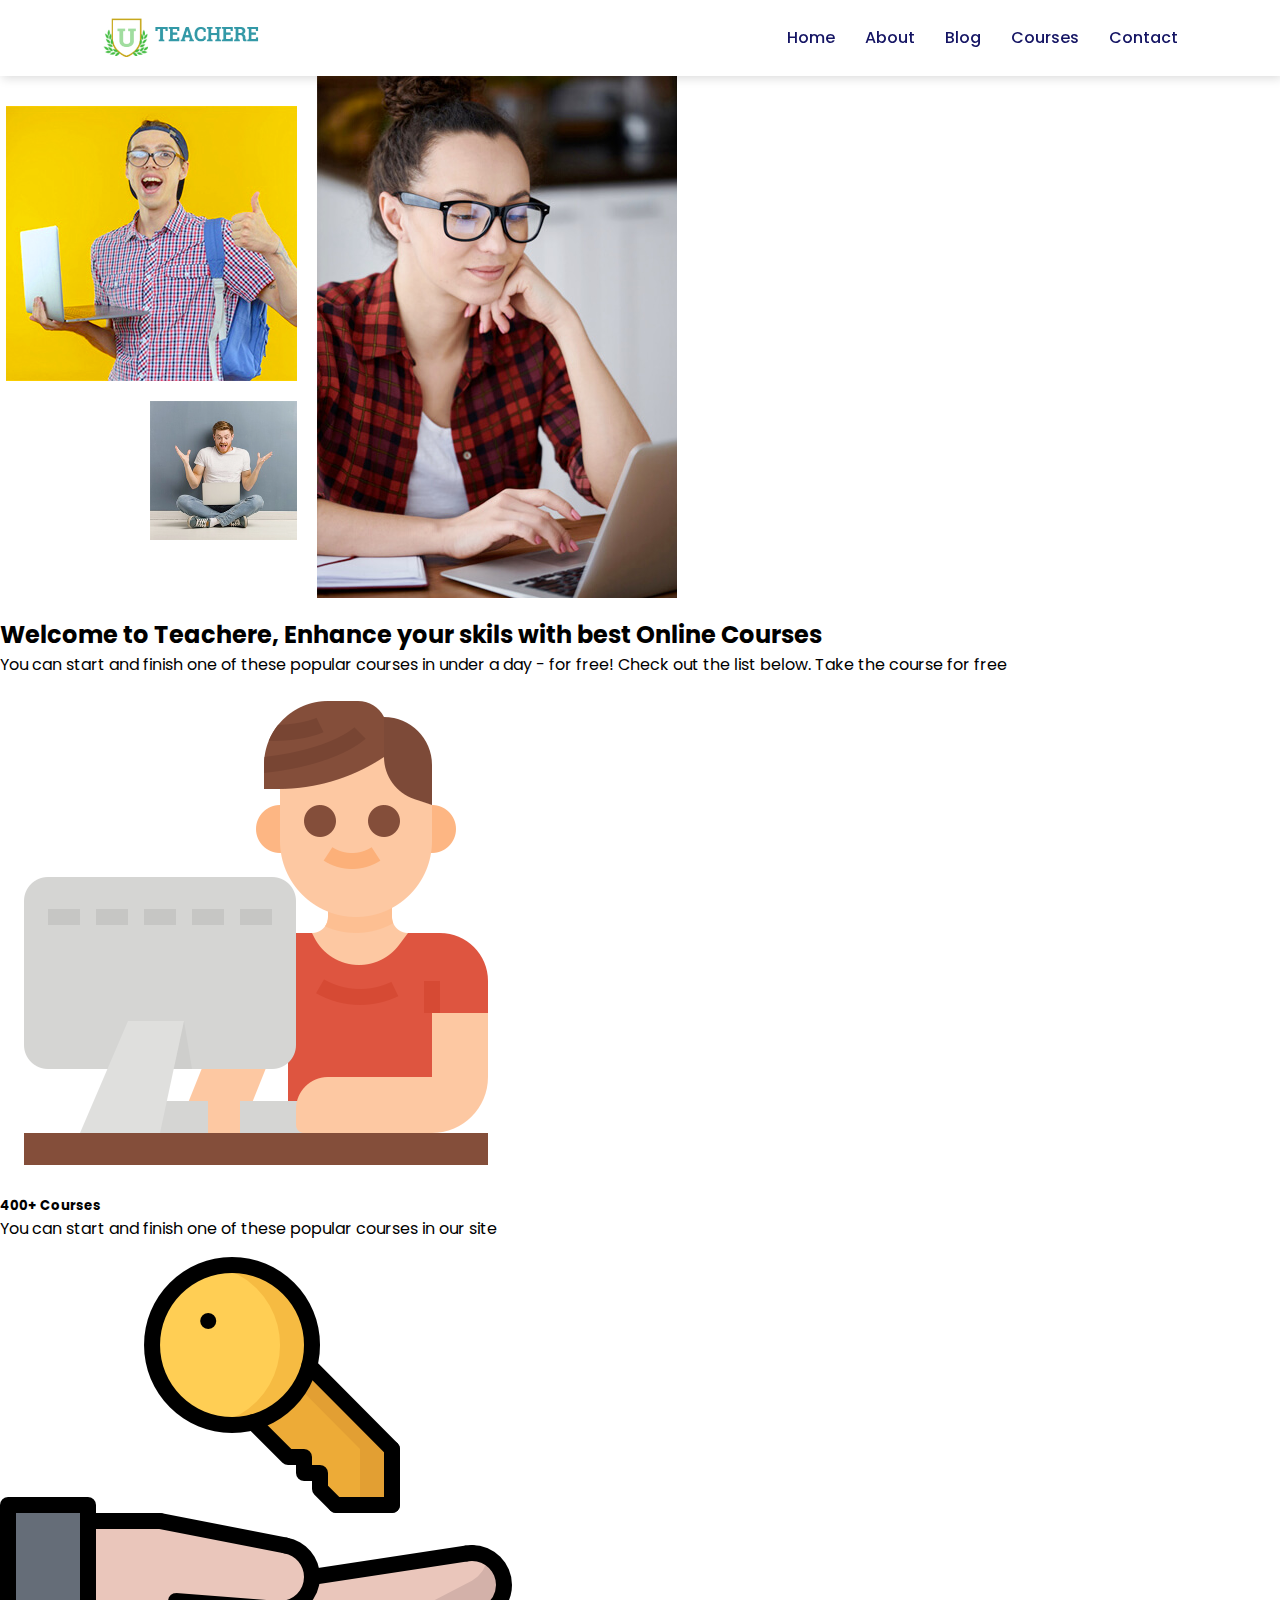
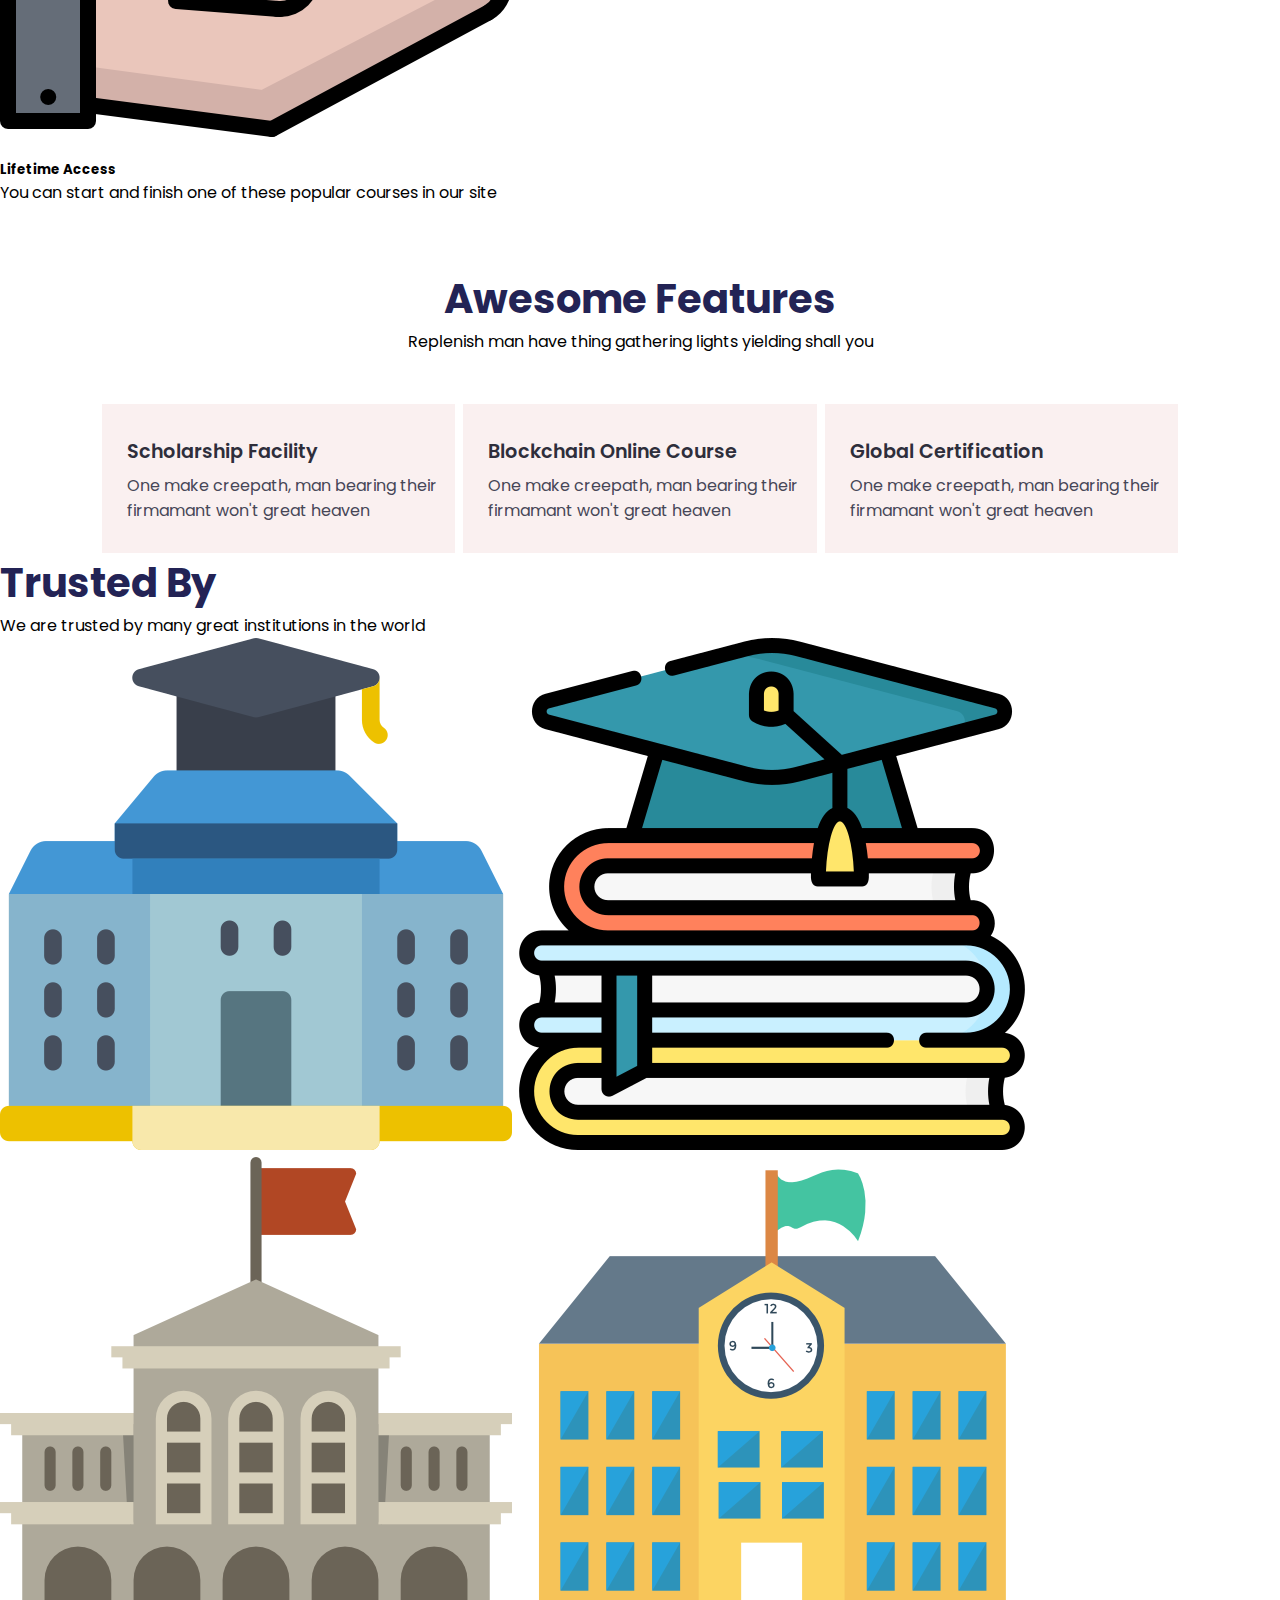
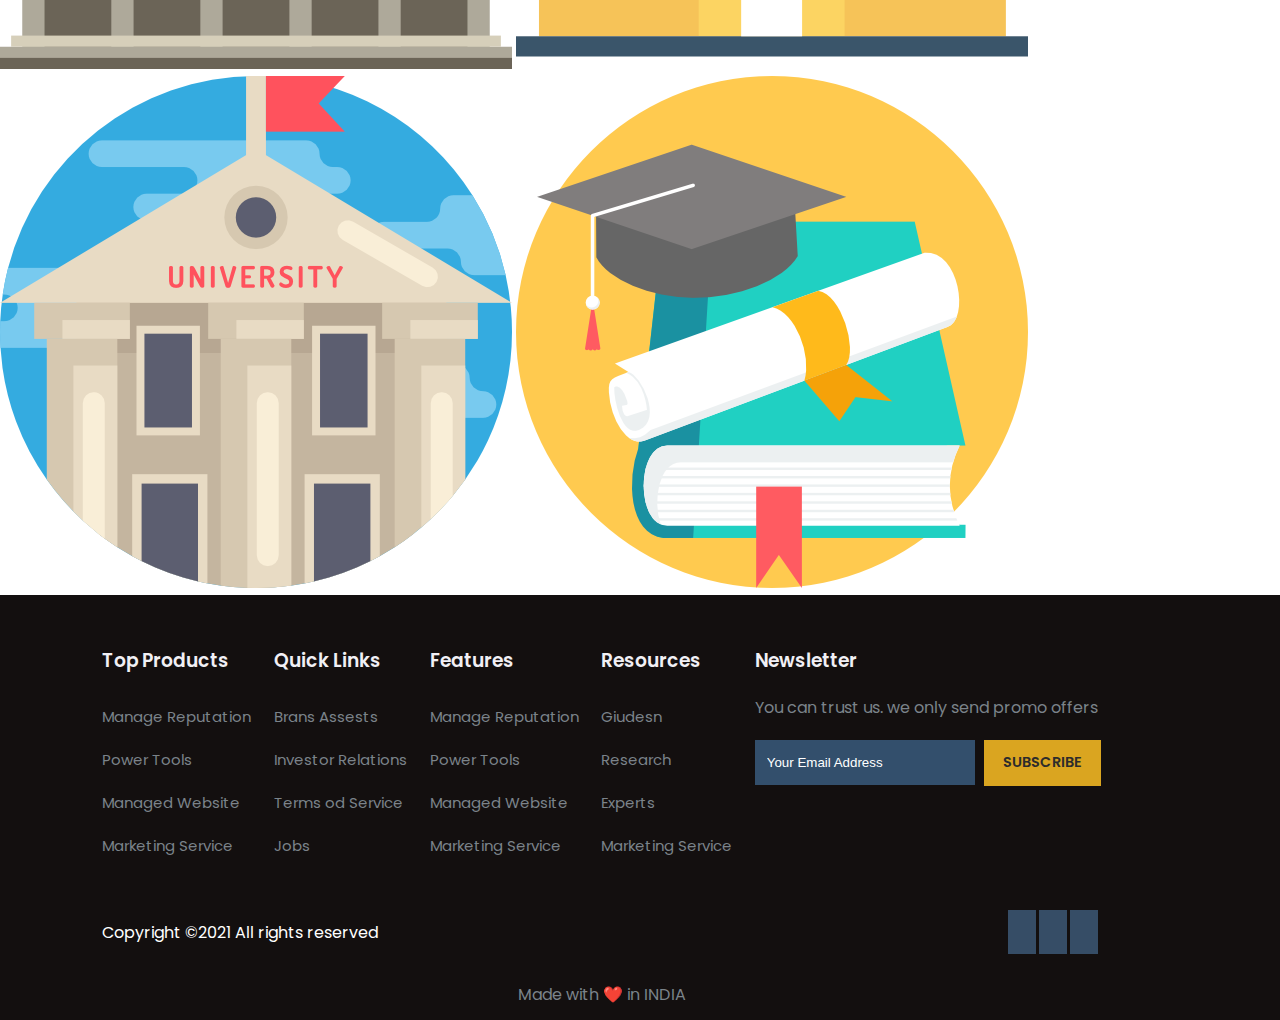
==== about.html @ ff00abf5 "Add files via upload" ====
<!DOCTYPE html>
<html lang="en">
  <head>
    <meta charset="UTF-8" />
    <meta http-equiv="X-UA-Compatible" content="IE=edge" />
    <meta name="viewport" content="width=device-width, initial-scale=1.0" />
    <title>About Us</title>
    <link rel="stylesheet" href="style.css" />
    <link rel="shortcut icon" href="./images/aboutus.png" type="image/x-icon" />
    <link
      rel="stylesheet"
      href="https://pro.fontawesome.com/releases/v5.10.0/css/all.css"
      integrity="sha384-AYmEC3Yw5cVb3ZcuHtOA93w35dYTsvhLPVnYs9eStHfGJvOvKxVfELGroGkvsg+p"
      crossorigin="anonymous"
    />
    <script
      src="https://code.jquery.com/jquery-3.6.0.min.js"
      integrity="sha256-/xUj+3OJU5yExlq6GSYGSHk7tPXikynS7ogEvDej/m4="
      crossorigin="anonymous"
    ></script>
  </head>
  <body>
    <!-- Navigation -->
    <nav>
      <img src="./images/logo.jpg" alt="logo" />
      <div class="navigation">
        <ul>
          <i id="menu-close" class="fas fa-times"></i>
          <li><a href="index.html">Home</a></li>
          <li><a class="active" href="about.html">About</a></li>
          <li><a href="blog.html">Blog</a></li>
          <li><a href="course.html">Courses</a></li>
          <li><a href="contact.html">Contact</a></li>
        </ul>
        <img id="menu-btn" src="./images/menu.png" alt="" />
      </div>
    </nav>

    <!-- Home -->
    <section id="about-home">
      <h2>About Teachere</h2>
    </section>
    <section id="about-container">
      <div class="about-img">
        <img src="./images/a.png" alt="" />
      </div>
      <div class="about-text">
        <h2>
          Welcome to Teachere, Enhance your skils with best Online Courses
        </h2>
        <p>
          You can start and finish one of these popular courses in under a day -
          for free! Check out the list below. Take the course for free
        </p>
        <div class="about-fe">
          <img src="./images/fe1.png" alt="" />
          <div class="fe-text">
            <h5>400+ Courses</h5>
            <p>
              You can start and finish one of these popular courses in our site
            </p>
          </div>
        </div>
        <div class="about-fe">
          <img src="./images/fe2.png" alt="" />
          <div class="fe-text">
            <h5>Lifetime Access</h5>
            <p>
              You can start and finish one of these popular courses in our site
            </p>
          </div>
        </div>
      </div>
    </section>
    <!-- Features -->

    <section id="features">
      <h1>Awesome Features</h1>
      <p>Replenish man have thing gathering lights yielding shall you</p>
      <div class="fea-base">
        <div class="fea-box">
          <i class="fas fa-graduation-cap"></i>
          <h3>Scholarship Facility</h3>
          <p>
            One make creepath, man bearing their firmamant won't great heaven
          </p>
        </div>
        <div class="fea-box">
          <i class="fas fa-file-certificate"></i>
          <h3>Blockchain Online Course</h3>
          <p>
            One make creepath, man bearing their firmamant won't great heaven
          </p>
        </div>
        <div class="fea-box">
          <i class="fas fa-award"></i>
          <h3>Global Certification</h3>
          <p>
            One make creepath, man bearing their firmamant won't great heaven
          </p>
        </div>
      </div>
    </section>
    <!-- Trusted By -->
    <section id="trust">
      <h1>Trusted By</h1>
      <p>We are trusted by many great institutions in the world</p>
      <div class="trust-img">
        <img src="./images/trust (1).png" alt="" />
        <img src="./images/trust (2).png" alt="" />
        <img src="./images/trust (3).png" alt="" />
        <img src="./images/trust (4).png" alt="" />
        <img src="./images/trust (5).png" alt="" />
        <img src="./images/trust (6).png" alt="" />
      </div>
    </section>

    <!-- Footer -->
    <footer>
      <div class="footer-col">
        <h3>Top Products</h3>
        <li>Manage Reputation</li>
        <li>Power Tools</li>
        <li>Managed Website</li>
        <li>Marketing Service</li>
      </div>
      <div class="footer-col">
        <h3>Quick Links</h3>
        <li>Brans Assests</li>
        <li>Investor Relations</li>
        <li>Terms od Service</li>
        <li>Jobs</li>
      </div>
      <div class="footer-col">
        <h3>Features</h3>
        <li>Manage Reputation</li>
        <li>Power Tools</li>
        <li>Managed Website</li>
        <li>Marketing Service</li>
      </div>
      <div class="footer-col">
        <h3>Resources</h3>
        <li>Giudesn</li>
        <li>Research</li>
        <li>Experts</li>
        <li>Marketing Service</li>
      </div>
      <div class="footer-col">
        <h3>Newsletter</h3>
        <p>You can trust us. we only send promo offers</p>
        <div class="subscribe">
          <input type="email" placeholder="Your Email Address" name="" id="" />
          <a href="#" class="yellow">SUBSCRIBE</a>
        </div>
      </div>

      <div class="copyright">
        <p>Copyright ©2021 All rights reserved</p>

        <div class="pro-links">
          <i class="fab fa-facebook-f"></i>
          <i class="fab fa-instagram"></i>
          <i class="fab fa-linkedin-in"></i>
        </div>
      </div>
      <p class="last">Made with ❤️ in INDIA</p>
    </footer>
    <script>
      $("#menu-btn").click(function () {
        $("nav .navigation ul").addClass("active");
      });
      $("#menu-close").click(function () {
        $("nav .navigation ul").removeClass("active");
      });
    </script>
  </body>
</html>
---- style.css ----
@import url("https://fonts.googleapis.com/css2?family=Poppins:wght@200;300;400;500;600;700&display=swap");

* {
  margin: 0;
  padding: 0;
  box-sizing: border-box;
}

body {
  font-family: "Poppins", sans-serif;
}

/*  Global Tags */

h1 {
  font-size: 2.5rem;
  font-weight: 700;
  color: rgb(35, 35, 85);
}
span {
  font-size: 0.9rem;
  color: #757373;
}
h6 {
  font-size: 1.1rem;
  color: rgb(24, 24, 49);
}

/* ============= NAVIGATION ============== */

nav {
  display: flex;
  justify-content: space-between;
  align-items: center;
  padding: 1vw 8vw;
  box-shadow: 2px 2px 10px rgba(0, 0, 0, 0.15);
  position: fixed;
  width: 100%;
  background-color: #fff;
  z-index: 1;
}
nav img {
  width: 160px;
  height: 50px;
  cursor: pointer;
}
nav .navigation {
  display: flex;
}
#menu-btn {
  width: 30px;
  height: 30px;
  display: none;
}
#menu-close {
  display: none;
}
nav .navigation ul {
  display: flex;
  justify-content: flex-end;
  align-items: center;
  list-style-type: none;
}
nav .navigation ul li {
  margin-left: 30px;
}
nav .navigation ul li a {
  text-decoration: none;
  color: rgb(21, 21, 100);
  font-size: 16px;
  font-weight: 500;
  transition: 0.3s ease;
}
nav .navigation ul li a:hover {
  color: goldenrod;
}
/* ============= NAVIGATION ============== */

/* ============= HOME ============== */

#home {
  background-image: linear-gradient(rgba(9, 5, 54, 0.3), rgba(5, 4, 46, 0.7)),
    url("./images/back.jpg");
  width: 100%;
  height: 100vh;
  background-size: cover;
  background-position: center;
  display: flex;
  flex-direction: column;
  justify-content: center;
  align-items: center;
  text-align: center;
  padding-top: 40px;
}
#home h2 {
  color: white;
  font-size: 2.2rem;
  letter-spacing: 1px;
}
#home p {
  width: 44%;
  color: white;
  font-size: 0.9rem;
  line-height: 25px;
}
#home .btn {
  margin-top: 30px;
}
#home a {
  text-decoration: none;
  font-size: 0.9rem;
  padding: 13px 35px;
  background-color: white;
  font-weight: 600;
  border-radius: 5px;
  margin: 0 5px;
}
#home a.blue {
  color: #fff;
  transition: 0.3s ease;
  background-color: rgb(21, 21, 100);
}
#home a.blue:hover {
  color: rgb(21, 21, 100);
  background: #fff;
}
#home a.yellow {
  color: #fff;
  transition: 0.3s ease;
  background-color: goldenrod;
}
#home a.yellow:hover {
  color: #daa520;
  background: #fff;
}
/* ============= HOME ============== */

/* ============= FEATURES ============== */

#features {
  padding: 5vw 8vw 0 8vw;
  text-align: center;
}

#features .fea-base {
  display: grid;
  grid-template-columns: repeat(auto-fit, minmax(320px, 0.5fr));
  grid-gap: 0.5rem;
  margin-top: 50px;
}
#features .fea-base .fea-box {
  padding: 20px 0 30px 25px;
  max-width: 370px;
}
#features .fea-box {
  background-color: #faf0f0;
  text-align: start;
}
#features .fea-box i {
  font-size: 2.3rem;
  color: rgb(44, 44, 80);
}
#features .fea-box h3 {
  font-size: 1.2rem;
  font-weight: 600;
  color: rgb(46, 46, 59);
  padding: 13px 0 7px 0;
}
#features .fea-box p {
  font-size: 1rem;
  font-weight: 400;
  color: rgb(70, 70, 87);
}

/* ============= FEATURES ============== */

/* ============= COURSES ============== */
#course {
  padding: 8vw 8vw 8vw 8vw;
  text-align: center;
}
#course .course-box {
  display: grid;
  grid-template-columns: repeat(auto-fit, minmax(320px, 1fr));
  grid-gap: 1rem;
  margin-top: 50px;
}
#course .courses {
  text-align: start;
  background: #faf0f0;
  height: 100%;
  position: relative;
}
#course .courses img {
  width: 100%;
  height: 60%;
  background-size: cover;
  background-position: center;
}
#course .courses .details {
  padding: 15px 15px 0 15px;
}
#course .courses .details i {
  color: #fdbd0b;
  font-size: 0.9rem;
}
#course .courses .cost {
  background-color: rgb(74, 74, 136);
  color: white;
  border-radius: 50%;
  width: 70px;
  padding: 23px 60px 23px 15px;
  position: absolute;
  right: 15px;
  bottom: 115px;
}
/* ============= COURSES ============== */

/* ============= REGISTRATION ============== */

#registration {
  padding: 6vw 8vw 6vw 8vw;
  background-image: linear-gradient(
      rgba(99, 112, 168, 0.5),
      rgba(81, 91, 233, 0.5)
    ),
    url("./images/signup.jpg");
  width: 100%;
  height: 100%;
  background-size: cover;
  background-position: center;
  display: flex;
  justify-content: space-between;
  align-items: center;
  /* margin-top: 100px; */
}
#registration .reminder {
  color: white;
}
#registration .reminder h1 {
  color: white;
}
#registration .reminder .time {
  display: flex;
  margin-top: 40px;
}
#registration .reminder .time .date {
  text-align: center;
  padding: 13px 33px;
  background: rgba(255, 255, 255, 0.25);
  backdrop-filter: blur(4px);
  box-shadow: 0 8px 32px 0 rgba(31, 38, 135, 0.37);
  border-radius: 10px;
  margin: 0 5px 10px 5px;
  border: 1px solid rgba(255, 255, 255, 0.18);
  font-size: 1.1rem;
  font-weight: 600;
}

#registration .form {
  background: white;
  border-radius: 8px;
  display: flex;
  flex-direction: column;
  padding: 40px;
  box-shadow: 0 8px 32px 0 rgba(31, 38, 135, 0.37);
}

#registration .form input {
  margin: 15px 0;
  padding: 15px 10px;
  border: 2px solid rgb(84, 40, 241);
  outline: none;
}

#registration .form input::placeholder {
  color: #413c3c;
  font-weight: 500;
  font-size: 0.9rem;
}

#registration .form .btn {
  margin-top: 20px;
}

#registration .form a.yellow {
  text-decoration: none;
  font-size: 0.9rem;
  padding: 13px 35px;
  background-color: white;
  font-weight: 600;
  border-radius: 5px;
  color: #fff;
  transition: 0.3s ease;
  background-color: goldenrod;
}
#registration .form a.yellow:hover {
  color: #daa520;
  background: #fff;
}
/* ============= REGISTRATION ============== */

/* ============= EXPERTS ============== */

#experts {
  padding: 8vw 8vw 6vw 8vw;
  text-align: center;
  margin-bottom: 50px;
}
#experts .expert-box {
  display: grid;
  grid-template-columns: repeat(auto-fit, minmax(250px, 1fr));
  grid-gap: 1.5rem;
  margin-top: 50px;
}
#experts .expert-box .profile {
  box-shadow: 0 0 5px 0px #c2bdbd;
  padding: 30px 10px 30px;
  background: rgb(245, 239, 239);
  border-radius: 11px;
}

#experts .expert-box .profile img {
  transition: 0.7s all ease-in-out;
}
#experts .expert-box .profile:hover img {
  transform: scale(1.1);
}
#experts .expert-box .profile .pro-links {
  margin-top: 10px;
}
.pro-links i {
  font-size: 20px;
  border: 2px solid rgb(21, 21, 100);
  padding: 8px 14px;
  margin-right: 3px;
  cursor: pointer;
  transition: 0.3s ease-in-out;
}
.pro-links i:hover {
  background: rgb(21, 21, 100);
  color: white;
}
/* ============= EXPERTS ============== */

/* ============= FOOTER ============== */

footer {
  padding: 4vw 14vw 1vw 8vw;
  /* background-color: #101c32; */
  background-color: rgb(19, 15, 15);
  display: flex;
  justify-content: space-between;
  align-items: flex-start;
  flex-wrap: wrap;
}
footer .footer-col {
  padding-bottom: 40px;
}
footer h3 {
  color: rgb(241, 240, 245);
  font-weight: 600;
  padding-bottom: 20px;
}
footer li {
  list-style-type: none;
  color: #7b838a;
  padding: 10px 0;
  font-size: 15px;
  cursor: pointer;
  transition: 0.3s ease-in-out;
}
footer li:hover {
  color: rgb(241, 240, 245);
}
footer p {
  color: #7b838a;
}
footer .subscribe {
  margin-top: 20px;
}
footer input {
  width: 220px;
  padding: 15px 12px;
  background: #334f6c;
  /* background: rgb(101, 28, 196); */
  border: none;
  outline: none;
  color: white;
  margin-right: 5px;
}
footer input::placeholder {
  color: white;
}
footer .subscribe a {
  text-decoration: none;
  font-size: 0.9rem;
  padding: 12px 19px 14px;
  background-color: white;
  font-weight: 600;
}
footer .subscribe a.yellow {
  color: #2c2c2c;
  transition: 0.3s ease;
  background-color: #daa520;
}
footer .subscribe a.yellow:hover {
  color: rgb(21, 21, 100);
  background: #fff;
}
footer .copyright {
  margin-top: 10px;
  display: flex;
  justify-content: space-between;
  align-items: center;
  width: 100%;
  flex-wrap: wrap;
  margin-bottom: 35px;
}

footer .copyright p {
  color: white;
}
footer .last {
  text-align: center;
  width: 100%;
}
footer .copyright .pro-links {
  margin-top: 0px;
}
footer .copyright .pro-links i {
  background-color: #364d66;
  color: white;
  border: none;
}
footer .copyright .pro-links i:hover {
  background: #fdc93b;
  color: #2c2c2c;
}
/* ============= FOOTER ============== */

/* ============= RESPONSIVE ============== */

@media (max-width: 769px) {
  nav {
    padding: 15px 20px;
  }
  #menu-btn {
    display: initial;
  }
  #menu-close {
    display: initial;
    font-size: 1.6rem;
    color: white;
    padding: 30px 0 20px 20px;
  }
  nav .navigation ul {
    display: flex;
    flex-direction: column;
    justify-content: flex-start;
    align-items: flex-start;
    position: absolute;
    top: 0;
    right: -220px;
    width: 220px;
    height: 100vh;
    background-color: rgba(17, 20, 104, 0.45);
    backdrop-filter: blur(4.5px);
    border: 1px solid rgba(255, 255, 255, 0.18);
    transition: 0.3s ease;
  }
  nav .navigation ul.active {
    right: 0;
  }

  nav .navigation ul li {
    padding: 20px 0 20px 40px;
    margin-left: 0;
  }
  nav .navigation ul li a {
    color: white;
  }
  #home p {
    width: 88%;
  }
  #home {
    padding-top: 0px;
  }
  #features {
    padding: 8vw 4vw 0 4vw;
  }
  #course {
    padding: 8vw 4vw 6vw 5vw;
  }
  #registration {
    padding: 6vw 4vw 6vw 4vw;
    margin-top: 4vw;
  }
  #registration .reminder .time {
    display: flex;
    flex-wrap: wrap;
    margin-top: 40px;
  }
  #experts {
    padding: 8vw 8vw 2vw 8vw;
    text-align: center;
  }
  footer .footer-col {
    padding-bottom: 40px;
    margin-left: 10px;
  }
}

@media (max-width: 475px) {
  #registration {
    display: flex;
    flex-direction: column;
    justify-content: center;
    align-items: center;
    text-align: center;
  }
  #registration .reminder .time {
    display: flex;
    flex-wrap: wrap;
    justify-content: center;
    align-items: center;
    margin-top: 20px;
    margin-bottom: 20px;
  }
  footer input {
    margin-bottom: 20px;
  }
  footer .copyright p {
    margin-bottom: 12px;
  }
  footer {
    padding: 8vw 14vw 1vw 8vw;
  }
  #features .fea-base {
    display: grid;
    grid-template-columns: repeat(auto-fit, minmax(330px, 0.8fr));
    grid-gap: 0.5rem;
    margin-top: 50px;
  }
  #features .fea-base .fea-box {
    padding: 20px 0 22px 25px;
    max-width: 370px;
  }
}

/* ============= RESPONSIVE ============== */
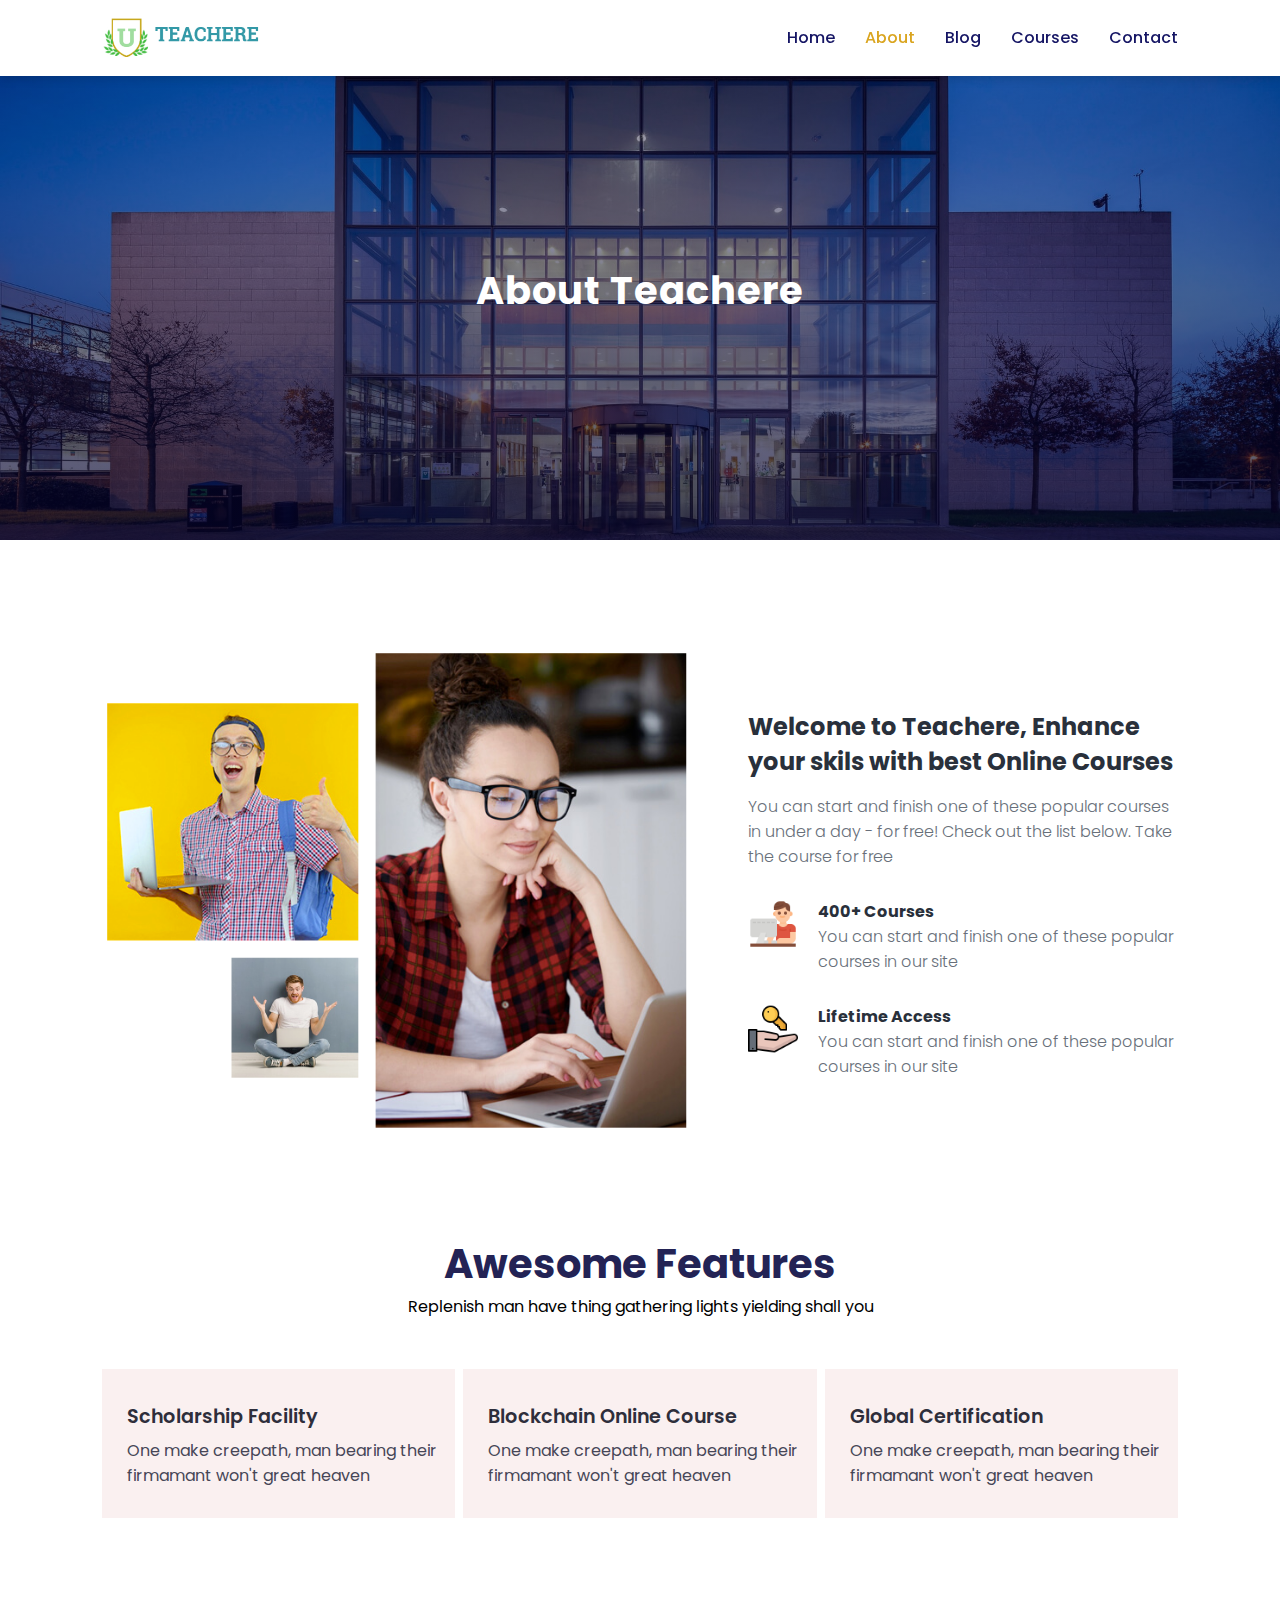
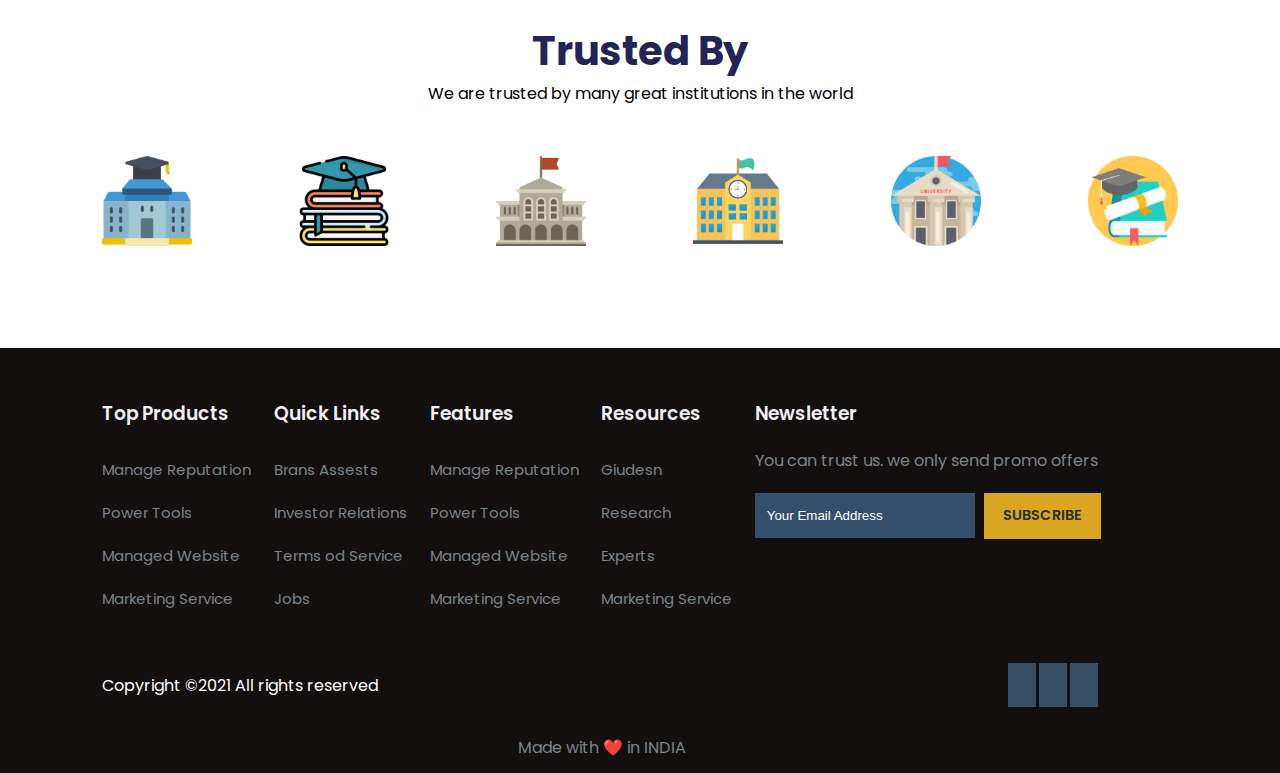
==== commit 54cc306e: "Update about.html" ====
--- a/about.html
+++ b/about.html
@@ -6,7 +6,7 @@
     <meta name="viewport" content="width=device-width, initial-scale=1.0" />
     <title>About Us</title>
     <link rel="stylesheet" href="style.css" />
-    <link rel="shortcut icon" href="./images/aboutus.png" type="image/x-icon" />
+    <link rel="shortcut icon" href="./images/university.png" type="image/x-icon" />
     <link
       rel="stylesheet"
       href="https://pro.fontawesome.com/releases/v5.10.0/css/all.css"
--- a/style.css
+++ b/style.css
@@ -71,9 +71,11 @@
   font-weight: 500;
   transition: 0.3s ease;
 }
-nav .navigation ul li a:hover {
+nav .navigation ul li a:hover,
+nav .navigation ul li a.active {
   color: goldenrod;
 }
+
 /* ============= NAVIGATION ============== */
 
 /* ============= HOME ============== */
@@ -549,3 +551,242 @@
 }
 
 /* ============= RESPONSIVE ============== */
+
+/* ***************************************** ABOUT US PAGE ***************************************** */
+
+/* ============= HOME ============== */
+
+#about-home {
+  background-image: linear-gradient(rgba(9, 5, 54, 0.3), rgba(5, 4, 46, 0.7)),
+    url("./images/back1.jpg");
+  width: 100%;
+  height: 60vh;
+  background-size: cover;
+  background-position: center;
+  display: flex;
+  flex-direction: column;
+  justify-content: center;
+  align-items: center;
+  text-align: center;
+  padding-top: 40px;
+}
+#about-home h2 {
+  color: white;
+  font-size: 2.4rem;
+  letter-spacing: 1px;
+}
+#about-container {
+  display: flex;
+  align-items: center;
+  padding: 8vw 8vw 2vw 8vw;
+}
+#about-container .about-img {
+  width: 60%;
+  padding-right: 60px;
+}
+#about-container .about-img img {
+  width: 100%;
+}
+#about-container .about-text {
+  width: 40%;
+}
+#about-container .about-text h2 {
+  color: #29303b;
+  padding-bottom: 15px;
+}
+#about-container .about-text p {
+  color: #686f7a;
+  font-weight: 300;
+}
+#about-container .about-text .about-fe {
+  display: flex;
+  justify-content: space-between;
+  align-items: flex-start;
+  margin-top: 30px;
+}
+#about-container .about-text .about-fe img {
+  width: 50px;
+  background-size: cover;
+  background-position: center;
+  margin-right: 20px;
+}
+#about-container .about-text .about-fe .fe-text {
+  width: 90%;
+}
+#about-container .about-text .about-fe .fe-text h5 {
+  font-size: 16px;
+  color: #29303b;
+}
+/* ============= HOME ============== */
+
+/* ============= TRUST ============== */
+#trust {
+  text-align: center;
+  padding: 8vw;
+}
+#trust .trust-img {
+  margin-top: 50px;
+  display: flex;
+  justify-content: space-between;
+  align-items: center;
+}
+#trust .trust-img img {
+  width: 90px;
+  height: auto;
+}
+/* ============= TRUST ============== */
+
+/* ============= RESPONSIVE ============== */
+
+@media (max-width: 769px) {
+  #about-container {
+    padding: 8vw 4vw 2vw 5vw;
+  }
+  #about-container .about-img {
+    padding-right: 30px;
+  }
+  #trust .trust-img img {
+    width: 70px;
+  }
+}
+
+@media (max-width: 475px) {
+  #about-container {
+    flex-direction: column-reverse;
+  }
+  #about-container .about-img {
+    width: 100%;
+    margin-top: 30px;
+  }
+  #about-container .about-text {
+    width: 95%;
+    margin-top: 20px;
+  }
+  #trust .trust-img {
+    margin-top: 40px;
+    display: flex;
+    justify-content: center;
+    align-items: center;
+    flex-wrap: wrap;
+  }
+  #trust .trust-img img {
+    width: 60px;
+    margin: 10px 15px;
+    height: auto;
+  }
+}
+/* ============= RESPONSIVE ============== */
+
+/* ***************************************** ABOUT US PAGE ***************************************** */
+
+/* ***************************************** BLOG PAGE ***************************************** */
+
+#blog-container {
+  display: flex;
+  align-items: flex-start;
+  justify-content: space-between;
+  padding: 8vw 8vw 4vw;
+}
+#blog-container .blogs {
+  width: 60%;
+}
+
+#blog-container .blogs img {
+  max-width: 100%;
+  border-radius: 15px;
+}
+
+#blog-container .blogs .post {
+  padding-bottom: 60px;
+}
+#blog-container .blogs .post h3 {
+  color: #29303b;
+  padding: 15px 0 10px 0;
+}
+#blog-container .blogs .post p {
+  color: #757373;
+  padding-bottom: 20px;
+}
+#blog-container .blogs .post a {
+  text-decoration: none;
+  font-size: 0.9rem;
+  padding: 10px 30px;
+  background-color: rgb(21, 21, 100);
+  color: rgb(243, 217, 217);
+  border-radius: 5px;
+  font-weight: 600;
+}
+
+#blog-container .category {
+  width: 30%;
+}
+#blog-container .category h2 {
+  padding-bottom: 7px;
+}
+#blog-container .category a {
+  text-decoration: none;
+  color: #757373;
+  font-weight: 500;
+  line-height: 45px;
+}
+
+/* ============= RESPONSIVE ============== */
+
+@media (max-width: 769px) {
+  #blog-container {
+    padding: 8vw 4vw;
+  }
+}
+@media (max-width: 475px) {
+  #blog-container {
+    flex-direction: column;
+  }
+  #blog-container .blogs {
+    width: 100%;
+  }
+  #blog-container .category {
+    width: 100%;
+  }
+}
+/* ============= RESPONSIVE ============== */
+
+/* ***************************************** BLOG PAGE ***************************************** */
+
+/* ***************************************** POST PAGE ***************************************** */
+#blog-container .blog-post {
+  width: 60%;
+  margin: 0 auto;
+}
+#blog-container .blog-post p {
+  text-align: justify;
+  /* padding-bottom: 60px !important; */
+}
+
+/* ============= RESPONSIVE ============== */
+
+@media (max-width: 769px) {
+  #blog-container .blog-post {
+    width: 100%;
+    margin-top: 30px;
+  }
+  #blog-container .blog-post img {
+    width: 100%;
+    height: 50vh;
+    object-fit: cover;
+  }
+}
+
+@media (max-width: 475px) {
+  #blog-container .blog-post {
+    width: 100%;
+    margin-top: 70px;
+  }
+  #blog-container .blog-post img {
+    width: 100%;
+    height: 50vh;
+    object-fit: cover;
+  }
+}
+/* ============= RESPONSIVE ============== */
+
+/* ***************************************** POST PAGE ***************************************** */ ;
